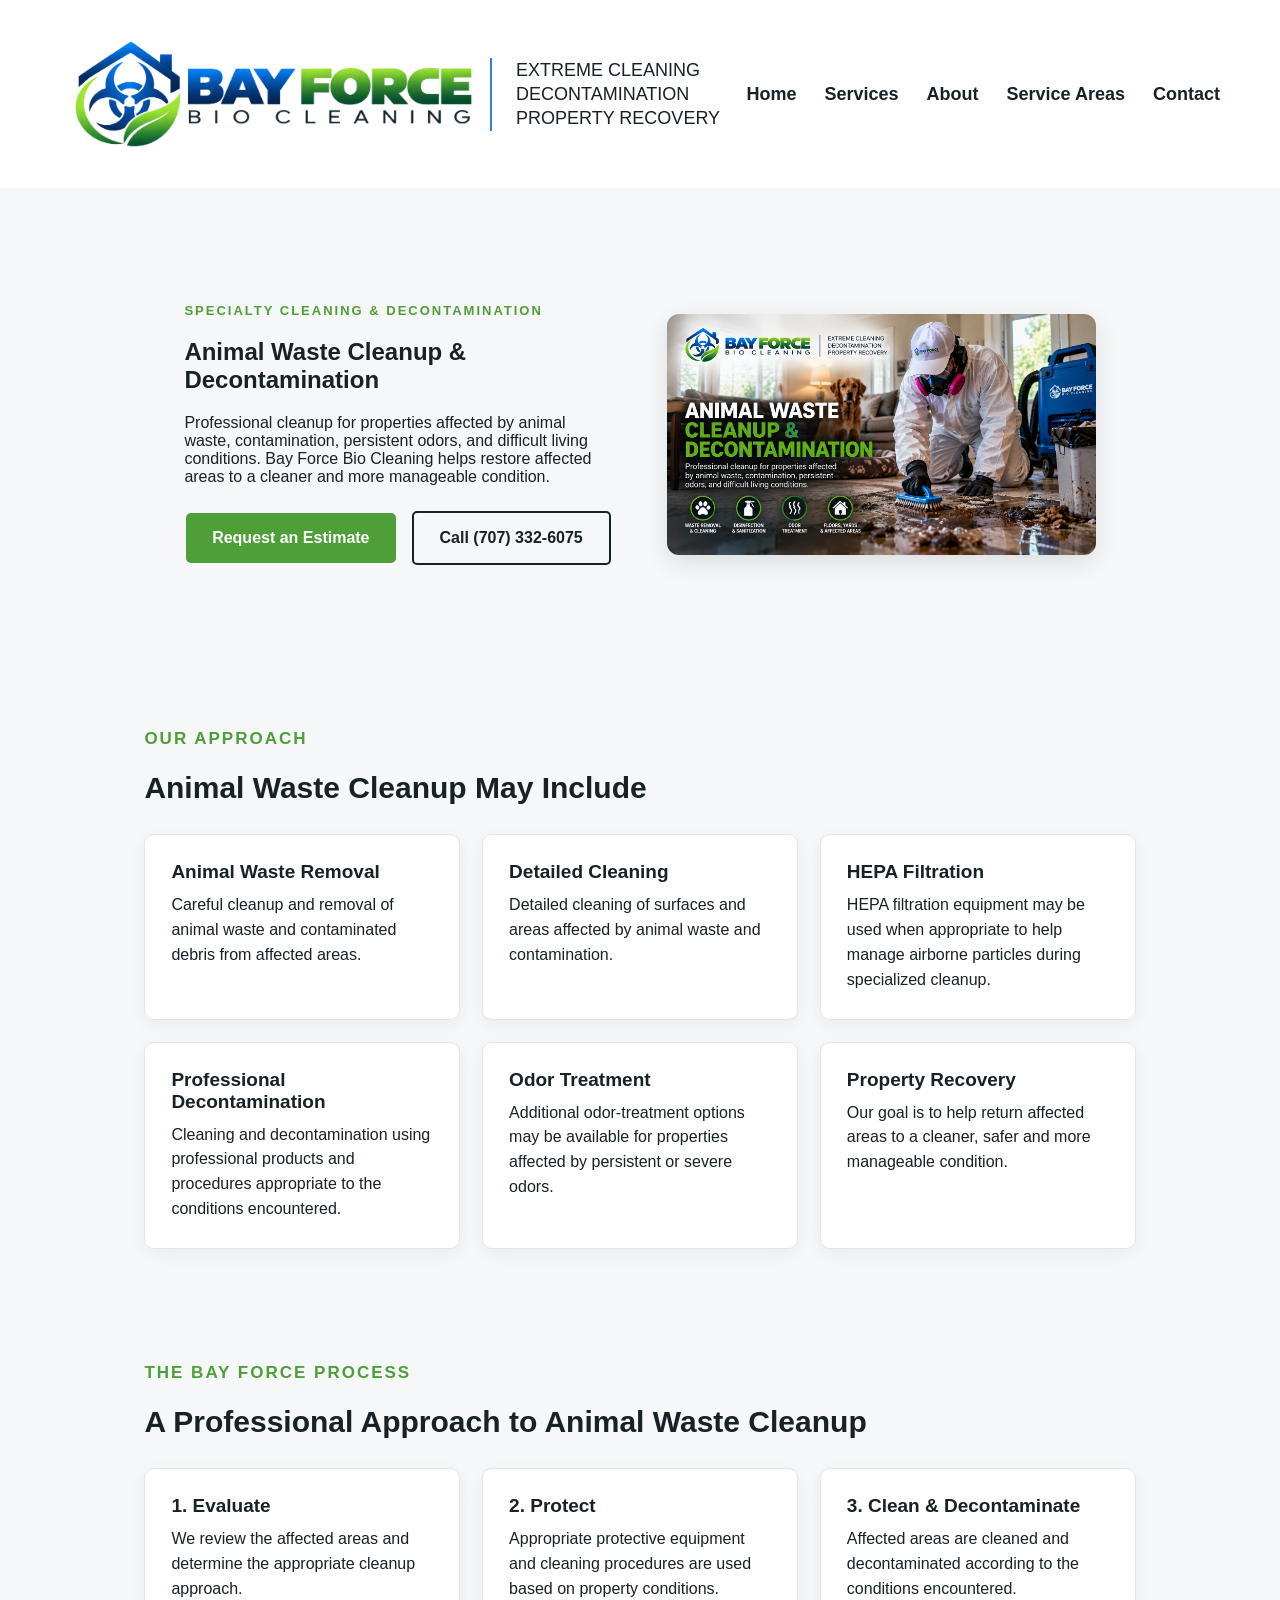
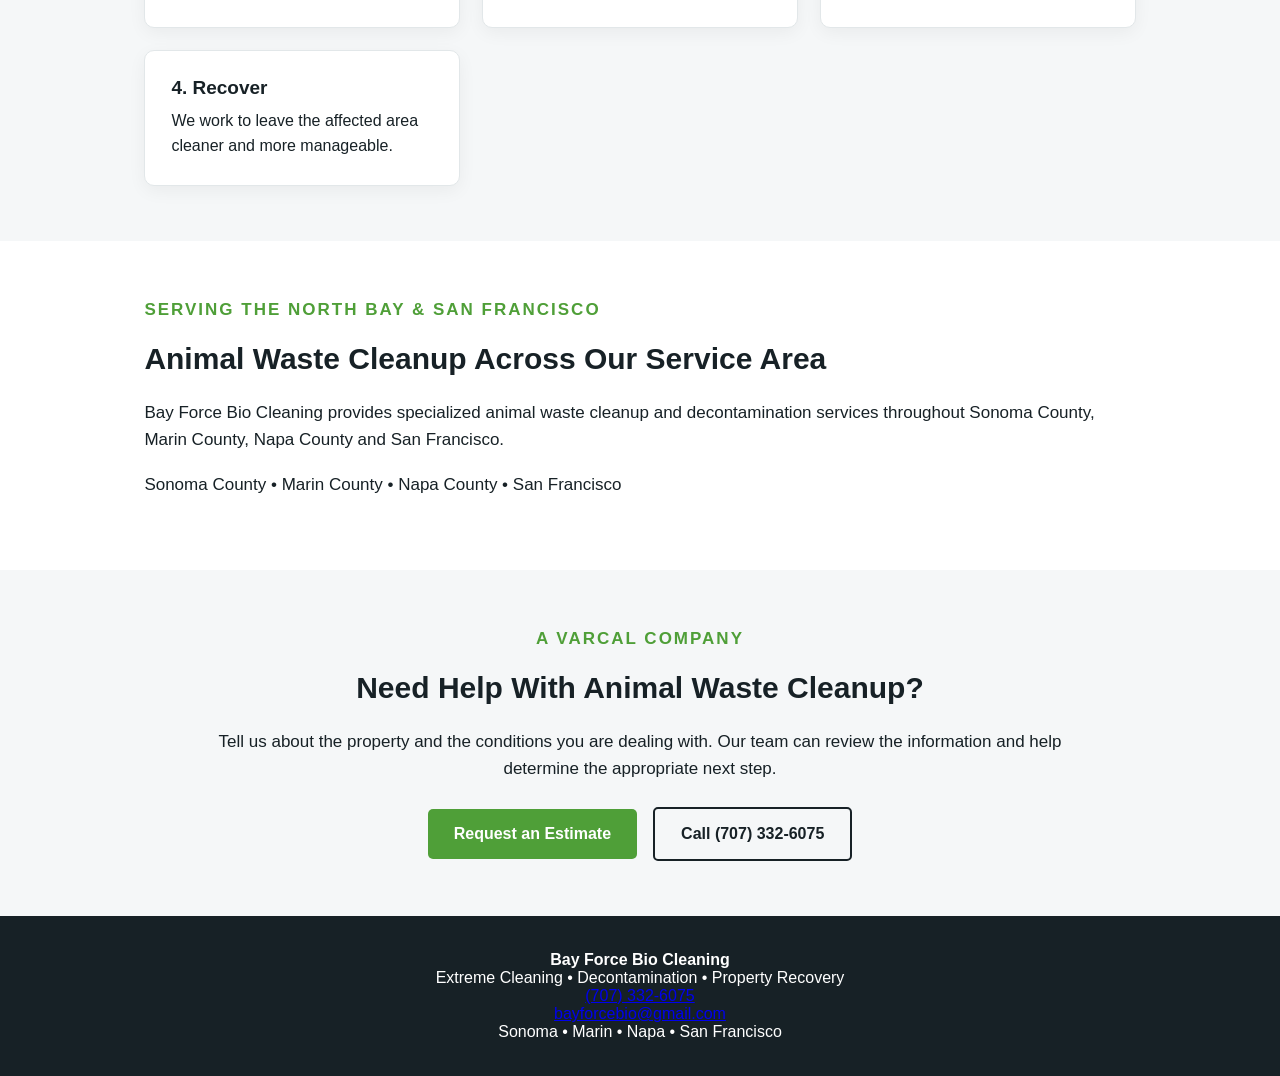
==== animal-waste-cleanup/index.html @ da8946cd "Update index.html" ====
<!DOCTYPE html>
<html lang="en">
<head>
    <meta charset="UTF-8">
    <meta name="viewport" content="width=device-width, initial-scale=1.0">

    <title>Animal Waste Cleanup | Bay Force Bio Cleaning | North Bay CA</title>

    <meta name="description" content="Professional animal waste cleanup and decontamination in Sonoma, Marin, Napa and San Francisco. Bay Force Bio Cleaning provides specialized cleanup for properties affected by animal waste, contamination and severe odors.">

    <meta name="robots" content="index, follow">
    <link rel="canonical" href="https://bayforcebio.com/animal-waste-cleanup/">
<meta property="og:title" content="Animal Waste Cleanup & Decontamination | Bay Force Bio Cleaning">
<meta property="og:description" content="Professional animal waste cleanup and decontamination in Sonoma, Marin, Napa and San Francisco.">
<meta property="og:url" content="https://bayforcebio.com/animal-waste-cleanup/">
<meta property="og:type" content="website">
<meta property="og:image" content="https://bayforcebio.com/images/animal-waste-cleanup.jpg.png">

<script type="application/ld+json">
{
  "@context": "https://schema.org",
  "@type": "Service",
  "name": "Animal Waste Cleanup & Decontamination",
  "description": "Professional animal waste cleanup and decontamination for properties affected by animal waste, contamination, persistent odors, and difficult living conditions.",
  "url": "https://bayforcebio.com/animal-waste-cleanup/",
  "provider": {
    "@type": "LocalBusiness",
    "name": "Bay Force Bio Cleaning",
    "url": "https://bayforcebio.com/",
    "telephone": "+1-707-332-6075",
    "email": "bayforcebio@gmail.com"
  },
  "areaServed": [
    {
      "@type": "AdministrativeArea",
      "name": "Sonoma County, California"
    },
    {
      "@type": "AdministrativeArea",
      "name": "Marin County, California"
    },
    {
      "@type": "AdministrativeArea",
      "name": "Napa County, California"
    },
    {
      "@type": "City",
      "name": "San Francisco, California"
    }
  ]
}
</script>
    <link rel="icon" type="image/png" href="../images/bayforce-favicon.png">
    <link rel="stylesheet" href="../style.css">
</head>

<body>

<header>
    <div class="header-container">

        <a href="/" class="brand">
            <img src="../images/Bay Force Bio Logo .png" alt="Bay Force Bio Cleaning">
        </a>

        <div class="brand-services">
            EXTREME CLEANING<br>
            DECONTAMINATION<br>
            PROPERTY RECOVERY
        </div>

        <nav>
            <a href="/">Home</a>
            <a href="/#services">Services</a>
            <a href="/#about">About</a>
            <a href="/#service-areas">Service Areas</a>
            <a href="/#contact">Contact</a>
        </nav>

    </div>
</header>

<main>

<section class="service-page-hero">

    <div class="service-detail-container">

        <div class="service-page-hero-content">

            <div class="service-page-hero-text">

                <p class="section-label">SPECIALTY CLEANING & DECONTAMINATION</p>

                <h1>Animal Waste Cleanup & Decontamination</h1>

                <p>
                    Professional cleanup for properties affected by animal waste,
                    contamination, persistent odors, and difficult living conditions.
                    Bay Force Bio Cleaning helps restore affected areas to a cleaner
                    and more manageable condition.
                </p>

                <div class="service-cta-buttons">
                    <a href="/#contact" class="cta-primary">Request an Estimate</a>
                    <a href="tel:+17073326075" class="cta-secondary">Call (707) 332-6075</a>
                </div>
</div>
          <div class="service-page-hero-image">
    <img src="../images/animal-waste-cleanup.jpg.png"
         alt="Professional animal waste cleanup and decontamination by Bay Force Bio Cleaning">
</div>

    </div>

</section>


<section class="service-includes">

    <div class="service-detail-container">

        <p class="section-label">OUR APPROACH</p>

        <h2>Animal Waste Cleanup May Include</h2>

        <div class="service-feature-grid">

            <div class="service-feature">
                <h3>Animal Waste Removal</h3>
                <p>
                    Careful cleanup and removal of animal waste and contaminated
                    debris from affected areas.
                </p>
            </div>

            <div class="service-feature">
                <h3>Detailed Cleaning</h3>
                <p>
                    Detailed cleaning of surfaces and areas affected by animal
                    waste and contamination.
                </p>
            </div>

            <div class="service-feature">
                <h3>HEPA Filtration</h3>
                <p>
                    HEPA filtration equipment may be used when appropriate to
                    help manage airborne particles during specialized cleanup.
                </p>
            </div>

            <div class="service-feature">
                <h3>Professional Decontamination</h3>
                <p>
                    Cleaning and decontamination using professional products
                    and procedures appropriate to the conditions encountered.
                </p>
            </div>

            <div class="service-feature">
                <h3>Odor Treatment</h3>
                <p>
                    Additional odor-treatment options may be available for
                    properties affected by persistent or severe odors.
                </p>
            </div>

            <div class="service-feature">
                <h3>Property Recovery</h3>
                <p>
                    Our goal is to help return affected areas to a cleaner,
                    safer and more manageable condition.
                </p>
            </div>

        </div>

    </div>

</section>


<section class="service-process">

    <div class="service-detail-container">

        <p class="section-label">THE BAY FORCE PROCESS</p>

        <h2>A Professional Approach to Animal Waste Cleanup</h2>

        <div class="service-feature-grid">

            <div class="service-feature">
                <h3>1. Evaluate</h3>
                <p>We review the affected areas and determine the appropriate cleanup approach.</p>
            </div>

            <div class="service-feature">
                <h3>2. Protect</h3>
                <p>Appropriate protective equipment and cleaning procedures are used based on property conditions.</p>
            </div>

            <div class="service-feature">
                <h3>3. Clean & Decontaminate</h3>
                <p>Affected areas are cleaned and decontaminated according to the conditions encountered.</p>
            </div>

            <div class="service-feature">
                <h3>4. Recover</h3>
                <p>We work to leave the affected area cleaner and more manageable.</p>
            </div>

        </div>

    </div>

</section>


<section class="service-area-page">

    <div class="service-detail-container">

        <p class="section-label">SERVING THE NORTH BAY & SAN FRANCISCO</p>

        <h2>Animal Waste Cleanup Across Our Service Area</h2>

        <p>
            Bay Force Bio Cleaning provides specialized animal waste cleanup
            and decontamination services throughout Sonoma County, Marin County,
            Napa County and San Francisco.
        </p>

        <p class="service-area-list">
            Sonoma County • Marin County • Napa County • San Francisco
        </p>

    </div>

</section>


<section class="service-page-cta">

    <div class="service-detail-container">

        <p class="section-label">A VARCAL COMPANY</p>

        <h2>Need Help With Animal Waste Cleanup?</h2>

        <p>
            Tell us about the property and the conditions you are dealing with.
            Our team can review the information and help determine the
            appropriate next step.
        </p>

        <div class="service-cta-buttons">
            <a href="/#contact" class="cta-primary">Request an Estimate</a>
            <a href="tel:+17073326075" class="cta-secondary">Call (707) 332-6075</a>
        </div>

    </div>

</section>

</main>


<footer>

    <div class="footer-container">

        <div>
            <strong>Bay Force Bio Cleaning</strong><br>
            Extreme Cleaning • Decontamination • Property Recovery
        </div>

        <div>
            <a href="tel:+17073326075">(707) 332-6075</a><br>
            <a href="mailto:bayforcebio@gmail.com">bayforcebio@gmail.com</a>
        </div>

        <div>
            Sonoma • Marin • Napa • San Francisco
        </div>

    </div>

</footer>

</body>
</html>
---- style.css ----
/* =========================
   BAY FORCE BIO CLEANING
   MAIN STYLESHEET
   ========================= */

* {
    box-sizing: border-box;
}

body {
    margin: 0;
    font-family: Arial, sans-serif;
    background-color: #f5f7f8;
    color: #172126;
}

/* =========================
   HEADER
   ========================= */

header {
    width: 100%;
    min-height: 150px;
    padding: 22px 30px;
    background-color: #ffffff;

    display: flex;
    justify-content: space-between;
    align-items: center;
    gap: 30px;
}

.header-brand {
    display: flex;
    align-items: center;
    gap: 26px;
}

.brand {
    display: flex;
    align-items: center;
}

.brand img {
    width: 400px;
    max-width: 100%;
    height: auto;
    display: block;
}

.brand-services {
    display: flex;
    flex-direction: column;

    padding-left: 24px;
    border-left: 2px solid #2f80ed;

    font-size: 17px;
    line-height: 1.3;
    color: #172126;
}

.brand-services strong {
    display: block;
}

header nav {
    font-size: 17px;
    white-space: nowrap;
    color: #172126;
}

/* =========================
   HERO
   ========================= */

.hero {
    width: 100%;
    min-height: 520px;
    padding: 55px 40px 70px;

    display: flex;
    align-items: center;
    justify-content: center;
    gap: 60px;
}

.hero-content {
    flex: 1;
    max-width: 720px;
    min-width: 0;
}

.hero-image {
    flex: 1;
    max-width: 720px;
    min-width: 0;
}

.hero-label {
    margin: 0 0 15px;
    font-size: 13px;
    font-weight: bold;
    letter-spacing: 2px;
    color: #4f9f38;
}

.hero h1 {
    max-width: 650px;
    margin: 0 0 25px;
    font-size: 52px;
    line-height: 1.05;
}

.hero-description {
    max-width: 700px;
    margin: 0 0 28px;
    font-size: 18px;
    line-height: 1.6;
}

.hero-button {
    display: inline-block;
    padding: 15px 26px;

    background-color: #4f9f38;
    color: #ffffff;

    text-decoration: none;
    font-weight: bold;
    border-radius: 5px;

    transition: 0.2s ease;
}

.hero-button:hover {
    background-color: #3f842d;
    transform: translateY(-2px);
}

.hero-trust {
    margin: 22px 0 0;
    font-size: 14px;
    font-weight: bold;
    line-height: 1.5;
}

.hero-image img {
    width: 100%;
    height: 420px;

    display: block;
    object-fit: cover;

    border-radius: 8px;
}

/* =========================
   SPECIALIZED SERVICES
   ========================= */

.services {
    width: 100%;
    padding: 80px 40px;
    background-color: #ffffff;
}

.section-label {
    margin: 0 0 12px;

    text-align: center;
    font-size: 13px;
    font-weight: bold;
    letter-spacing: 2px;

    color: #4f9f38;
}

.services h2 {
    margin: 0 0 15px;

    text-align: center;
    font-size: 38px;

    color: #172126;
}

.section-intro {
    max-width: 700px;
    margin: 0 auto 45px;

    text-align: center;
    font-size: 17px;
    line-height: 1.6;
}

.services-grid {
    max-width: 1400px;
    margin: 0 auto;

    display: grid;
    grid-template-columns: repeat(3, 1fr);
    gap: 24px;
}

.service-card {
    padding: 30px;

    background-color: #f5f7f8;
    border-top: 4px solid #4f9f38;
    border-radius: 6px;
}

.service-card h3 {
    margin: 0 0 12px;

    font-size: 21px;
    color: #172126;
}

.service-card p {
    margin: 0;

    line-height: 1.6;
    color: #455057;
}


/* =========================
   TABLETS
   ========================= */

@media (max-width: 1100px) {

    header {
        padding: 20px;
    }

    .brand img {
        width: 300px;
    }

    .brand-services {
        font-size: 14px;
        padding-left: 18px;
    }

    header nav {
        font-size: 14px;
    }

    .hero {
        gap: 35px;
        padding-left: 30px;
        padding-right: 30px;
    }

    .hero h1 {
        font-size: 44px;
    }
}


/* =========================
   MOBILE
   ========================= */

@media (max-width: 800px) {

    header {
        min-height: auto;
        padding: 20px;

        flex-direction: column;
        align-items: center;
    }

    .header-brand {
        width: 100%;
        justify-content: center;
    }

    .brand img {
        width: 260px;
    }

    .brand-services {
        font-size: 13px;
    }

    header nav {
        width: 100%;

        text-align: center;
        white-space: normal;

        font-size: 15px;
        line-height: 1.8;
    }

    .hero {
        min-height: auto;
        padding: 50px 22px;

        flex-direction: column;
        gap: 35px;
    }

    .hero-content,
    .hero-image {
        width: 100%;
        max-width: 650px;
    }

    .hero h1 {
        font-size: 40px;
    }

    .hero-description {
        font-size: 17px;
    }

    .hero-image img {
        height: auto;
        max-height: 430px;
    }

    .services {
        padding: 60px 22px;
    }

    .services h2 {
        font-size: 32px;
    }

    .services-grid {
        grid-template-columns: 1fr;
    }
}


/* =========================
   SMALL PHONES
   ========================= */

@media (max-width: 520px) {

    .header-brand {
        flex-direction: column;
        gap: 14px;
    }

    .brand img {
        width: 280px;
        max-width: 90vw;
    }

    .brand-services {
        width: auto;

        padding-left: 0;
        padding-top: 12px;

        border-left: none;
        border-top: 2px solid #2f80ed;

        text-align: center;
    }

    .hero h1 {
        font-size: 35px;
    }

    .hero-label {
        font-size: 11px;
    }

    .hero-button {
        width: 100%;
        text-align: center;
    }

    .services h2 {
        font-size: 28px;
    }

    .service-card {
        padding: 24px;
    }
}
/* =========================
   WHY BAY FORCE
   ========================= */

.why-bayforce {
    width: 100%;
    padding: 85px 40px;
    background-color: #172126;
    color: #ffffff;
}

.why-content {
    max-width: 1400px;
    margin: 0 auto;
}

.why-bayforce .section-label {
    text-align: left;
    color: #65b847;
}

.why-bayforce h2 {
    max-width: 750px;
    margin: 0 0 20px;
    font-size: 38px;
    line-height: 1.15;
}

.why-intro {
    max-width: 850px;
    margin: 0 0 45px;
    font-size: 17px;
    line-height: 1.7;
    color: #d9e0e2;
}

.why-grid {
    display: grid;
    grid-template-columns: repeat(4, 1fr);
    gap: 24px;
}

.why-item {
    padding: 28px;
    border: 1px solid #405057;
    border-radius: 6px;
}

.why-item h3 {
    margin: 0 0 12px;
    font-size: 20px;
    color: #ffffff;
}

.why-item p {
    margin: 0;
    line-height: 1.6;
    color: #d9e0e2;
}

/* Why Bay Force - mobile */

@media (max-width: 800px) {

    .why-bayforce {
        padding: 60px 22px;
    }

    .why-bayforce h2 {
        font-size: 32px;
    }

    .why-grid {
        grid-template-columns: 1fr;
    }
}
/* =========================
   SERVICE AREA
   ========================= */

.service-area {
    padding: 85px 40px;
    background-color: #f5f7f8;
}

.service-area-content {
    max-width: 1400px;
    margin: 0 auto;
    display: grid;
    grid-template-columns: 1.5fr 1fr;
    gap: 70px;
    align-items: center;
}

.area-text .section-label {
    text-align: left;
}

.area-text h2 {
    max-width: 800px;
    margin: 0 0 25px;
    font-size: 38px;
    line-height: 1.15;
}

.area-text p {
    max-width: 850px;
    font-size: 17px;
    line-height: 1.7;
}

.area-box {
    padding: 35px;
    background: #ffffff;
    border-left: 5px solid #4f9f38;
    border-radius: 6px;
}

.area-box h3 {
    margin-top: 0;
    font-size: 23px;
}

.area-box p {
    margin: 10px 0;
    font-weight: bold;
}

.area-box span {
    display: block;
    margin-top: 20px;
    font-size: 14px;
    color: #59656a;
}


/* =========================
   CONTACT CTA
   ========================= */

.contact-cta {
    padding: 90px 30px;
    background-color: #ffffff;
    text-align: center;
}

.contact-content {
    max-width: 850px;
    margin: 0 auto;
}

.cta-label {
    color: #4f9f38;
    font-size: 13px;
    font-weight: bold;
    letter-spacing: 2px;
}

.contact-cta h2 {
    margin: 15px 0 20px;
    font-size: 40px;
}

.contact-cta p {
    font-size: 17px;
    line-height: 1.7;
}

.contact-buttons {
    margin-top: 30px;
    display: flex;
    justify-content: center;
    gap: 15px;
}

.cta-primary,
.cta-secondary {
    padding: 16px 26px;
    border-radius: 5px;
    text-decoration: none;
    font-weight: bold;
}

.cta-primary {
    background-color: #4f9f38;
    color: #ffffff;
}

.cta-secondary {
    border: 2px solid #172126;
    color: #172126;
}

.contact-trust {
    margin-top: 30px;
    font-size: 14px !important;
    font-weight: bold;
}


/* =========================
   FOOTER
   ========================= */

footer {
    padding: 35px 40px;
    background-color: #172126;
    color: #ffffff;

    display: flex;
    justify-content: space-between;
    align-items: center;
    gap: 30px;
}

.footer-brand {
    display: flex;
    flex-direction: column;
    gap: 6px;
}

.footer-brand strong {
    font-size: 18px;
}

.footer-brand span,
.footer-info {
    font-size: 13px;
    color: #cbd3d6;
}


/* MOBILE */

@media (max-width: 800px) {

    .service-area {
        padding: 60px 22px;
    }

    .service-area-content {
        grid-template-columns: 1fr;
        gap: 35px;
    }

    .area-text h2 {
        font-size: 32px;
    }

    .contact-cta {
        padding: 65px 22px;
    }

    .contact-cta h2 {
        font-size: 32px;
    }

    .contact-buttons {
        flex-direction: column;
    }

    footer {
        flex-direction: column;
        text-align: center;
    }
}
/* HEADER NAVIGATION */

header nav {
    display: flex;
    gap: 20px;
    align-items: center;
}

header nav a {
    color: #172126;
    text-decoration: none;
    font-weight: 500;
}

header nav a:hover {
    color: #4f9f38;
}

html {
    scroll-behavior: smooth;
}

@media (max-width: 800px) {
    header nav {
        justify-content: center;
        flex-wrap: wrap;
        gap: 10px 18px;
    }
}

/* =========================
   FOOTER
   ========================= */

footer {
    background-color: #172126;
    color: white;
    padding: 35px 40px;
    text-align: center;
}

.footer-brand {
    display: flex;
    flex-direction: column;
    gap: 7px;
    margin-bottom: 15px;
}

.footer-brand strong {
    font-size: 18px;
}

.footer-brand span {
    font-size: 14px;
    color: #d7dddf;
}

.footer-contact {
    margin-bottom: 15px;
    font-size: 14px;
}

.footer-contact a {
    color: white;
    text-decoration: none;
}

.footer-contact a:hover {
    color: #69b64c;
}

.footer-info {
    font-size: 13px;
    color: #b9c2c5;
}

@media (max-width: 800px) {
    footer {
        padding: 30px 20px;
    }

    .footer-contact {
        line-height: 2;
    }
}
/* =========================
   ESTIMATE FORM
   ========================= */

.estimate-form {
    max-width: 850px;
    margin: 35px auto;
    padding: 35px;
    background-color: #f5f7f8;
    border-radius: 8px;
    text-align: left;
}

.form-row {
    display: flex;
    gap: 20px;
}

.form-field {
    flex: 1;
    margin-bottom: 20px;
}

.form-field label {
    display: block;
    margin-bottom: 8px;
    font-size: 14px;
    font-weight: bold;
    color: #172126;
}

.form-field input,
.form-field select,
.form-field textarea {
    width: 100%;
    box-sizing: border-box;
    padding: 13px 14px;
    border: 1px solid #cbd3d7;
    border-radius: 5px;
    background-color: white;
    font-family: Arial, sans-serif;
    font-size: 16px;
    color: #172126;
}

.form-field textarea {
    resize: vertical;
    min-height: 120px;
}

.form-field input:focus,
.form-field select:focus,
.form-field textarea:focus {
    outline: none;
    border-color: #4f9f38;
}

.form-submit {
    width: 100%;
    padding: 15px 24px;
    border: none;
    border-radius: 5px;
    background-color: #4f9f38;
    color: white;
    font-size: 16px;
    font-weight: bold;
    cursor: pointer;
}

.form-submit:hover {
    background-color: #3f842d;
}

@media (max-width: 800px) {

    .estimate-form {
        padding: 25px 20px;
    }

    .form-row {
        flex-direction: column;
        gap: 0;
    }
}
/* =========================
   DESKTOP HEADER SIZE
   ========================= */

@media (min-width: 1000px) {

    .brand img {
        width: 430px;
        max-width: none;
    }

    .brand-services {
    font-size: 18px;
        line-height: 1.35;
    }

  

    header nav a {
        font-size: 18px;
        font-weight: 600;
    }

    header {
        padding-top: 22px;
        padding-bottom: 22px;
    }
}
/* =========================
   SERVICE PAGE DESIGN
   ========================= */

.service-page {
    background: #f5f7f8;
}

.service-hero,
.service-content,
.service-approach,
.service-areas,
.service-cta {
    padding: 70px 24px;
}

.service-hero-inner,
.service-content-inner,
.service-approach-inner,
.service-areas-inner,
.service-cta-inner {
    max-width: 1180px;
    margin: 0 auto;
}

.service-hero {
    background: #f4f7f8;
    text-align: center;
    padding-top: 80px;
    padding-bottom: 80px;
}

.service-hero .section-label,
.service-content .section-label,
.service-approach .section-label,
.service-areas .section-label,
.service-cta .section-label {
    color: #4da83d;
    font-size: 14px;
    font-weight: 700;
    letter-spacing: 2px;
    text-transform: uppercase;
    margin-bottom: 18px;
}

.service-hero h1 {
    max-width: 900px;
    margin: 0 auto 22px;
    font-size: 48px;
    line-height: 1.1;
    color: #172126;
}

.service-hero p {
    max-width: 850px;
    margin: 0 auto 28px;
    font-size: 18px;
    line-height: 1.7;
    color: #4d5a60;
}

.service-hero .trust-line {
    margin-top: 20px;
    font-size: 14px;
    font-weight: 600;
    color: #172126;
}

.service-content {
    background: #ffffff;
}

.service-content h2,
.service-approach h2,
.service-areas h2,
.service-cta h2 {
    font-size: 34px;
    line-height: 1.2;
    color: #172126;
    margin-bottom: 20px;
}

.service-content p,
.service-approach p,
.service-areas p,
.service-cta p {
    font-size: 17px;
    line-height: 1.75;
    color: #4d5a60;
}

.service-cards {
    display: grid;
    grid-template-columns: repeat(2, 1fr);
    gap: 22px;
    margin-top: 35px;
}

.service-card {
    background: #ffffff;
    border: 1px solid #e2e7e9;
    border-radius: 10px;
    padding: 28px;
    box-shadow: 0 5px 18px rgba(0, 0, 0, 0.05);
}

.service-card h3 {
    color: #172126;
    font-size: 20px;
    margin-bottom: 10px;
}

.service-card p {
    margin: 0;
    font-size: 16px;
}

.service-approach {
    background: #f5f7f8;
}

.service-areas {
    background: #ffffff;
}

.service-cta {
    background: #172126;
    text-align: center;
}

.service-cta h2 {
    color: #ffffff;
}

.service-cta p {
    color: #d8e0e3;
    max-width: 720px;
    margin: 0 auto 28px;
}

.service-cta-buttons {
    display: flex;
    justify-content: center;
    align-items: center;
    gap: 16px;
    flex-wrap: wrap;
}

@media (max-width: 800px) {

    .service-hero,
    .service-content,
    .service-approach,
    .service-areas,
    .service-cta {
        padding: 50px 20px;
    }

    .service-hero h1 {
        font-size: 36px;
    }

    .service-content h2,
    .service-approach h2,
    .service-areas h2,
    .service-cta h2 {
        font-size: 28px;
    }

    .service-cards {
        grid-template-columns: 1fr;
    }
   }
}
/* =========================
   SERVICE PAGE LAYOUT FIX
   ========================= */

.service-hero,
.service-content,
.service-approach,
.service-areas,
.service-cta {
    padding-left: 6%;
    padding-right: 6%;
}

.service-hero > *,
.service-content > *,
.service-approach > *,
.service-areas > *,
.service-cta > * {
    max-width: 1200px;
    margin-left: auto;
    margin-right: auto;
}

.service-hero {
    padding-top: 70px;
    padding-bottom: 70px;
}

.service-content,
.service-approach,
.service-areas,
.service-cta {
    padding-top: 70px;
    padding-bottom: 70px;
}
/* =========================
   HOARDING SERVICE PAGE FIX
   ========================= */

.service-page-hero {
    padding: 70px 6%;
}

.service-page-content {
    width: 100%;
    max-width: 1200px;
    margin: 0 auto;
}

.service-detail-section {
    padding: 70px 6%;
}

.service-detail-section > * {
    width: 100%;
    max-width: 1200px;
    margin-left: auto;
    margin-right: auto;
}
/* =========================
   HOARDING PAGE FINAL LAYOUT
   ========================= */

.service-detail-container {
    width: 88%;
    max-width: 1200px;
    margin-left: auto;
    margin-right: auto;
}

.service-includes,
.service-process,
.service-area-page,
.service-page-cta {
    padding: 70px 6%;
}

.service-feature-grid,
.service-process-grid {
    width: 100%;
    max-width: 1200px;
    margin-left: auto;
    margin-right: auto;
}

/* Mobile */
@media (max-width: 800px) {

    .service-detail-container {
        width: 100%;
    }

    .service-includes,
    .service-process,
    .service-area-page,
    .service-page-cta {
        padding: 50px 20px;
    }
}
/* =====================================
   HOARDING PAGE PROFESSIONAL DESIGN
   ===================================== */

/* General section spacing */
.service-page-hero,
.service-detail-section,
.service-includes,
.service-process,
.service-area-page,
.service-page-cta {
    padding: 60px 6%;
}

/* Main content width */
.service-page-content,
.service-detail-container {
    width: 88%;
    max-width: 1200px;
    margin: 0 auto;
}

/* Remove excessive empty space */
.service-page-hero {
    padding-top: 65px;
    padding-bottom: 65px;
}

.service-detail-section,
.service-includes,
.service-process,
.service-area-page {
    padding-top: 55px;
    padding-bottom: 55px;
}

/* Section labels */
.service-page-hero .section-label,
.service-detail-container .section-label {
    text-align: left;
    margin-bottom: 18px;
}

/* Main hero */
.service-page-content h1 {
    font-size: 38px;
    line-height: 1.15;
    margin: 0 0 20px;
}

.service-page-intro {
    max-width: 950px;
    font-size: 17px;
    line-height: 1.6;
    margin-bottom: 22px;
}

/* Section headings */
.service-detail-container h2 {
    font-size: 30px;
    line-height: 1.2;
    margin: 0 0 22px;
}

.service-detail-container > p {
    font-size: 17px;
    line-height: 1.6;
    max-width: 1000px;
}

/* WHAT WE INCLUDE - cards */
.service-feature-grid {
    display: grid;
    grid-template-columns: repeat(3, 1fr);
    gap: 22px;
    margin-top: 30px;
}

.service-feature {
    background: #ffffff;
    border: 1px solid #e2e7e9;
    border-radius: 10px;
    padding: 26px;
    box-shadow: 0 5px 18px rgba(0, 0, 0, 0.05);
}

.service-feature h3 {
    margin: 0 0 10px;
    font-size: 19px;
    color: #172126;
}

.service-feature p {
    margin: 0;
    line-height: 1.55;
}

/* BAY FORCE PROCESS - four cards */
.service-process-grid {
    display: grid;
    grid-template-columns: repeat(4, 1fr);
    gap: 20px;
    margin-top: 30px;
}

.process-step {
    background: #ffffff;
    border: 1px solid #e2e7e9;
    border-radius: 10px;
    padding: 25px;
    box-shadow: 0 5px 18px rgba(0, 0, 0, 0.05);
}

.process-step span {
    display: block;
    color: #52a83f;
    font-size: 24px;
    font-weight: 700;
    margin-bottom: 12px;
}

.process-step h3 {
    margin: 0 0 10px;
    font-size: 19px;
}

.process-step p {
    margin: 0;
    line-height: 1.55;
}

/* Service area */
.service-area-page {
    background: #ffffff;
}

/* Bottom CTA */
.service-page-cta {
    background: #f5f7f8;
    text-align: center;
}

.service-page-cta .service-detail-container {
    max-width: 900px;
}

.service-page-cta .section-label {
    text-align: center;
}

.service-cta-buttons {
    margin-top: 25px;
}

/* MOBILE */
@media (max-width: 800px) {

    .service-page-hero,
    .service-detail-section,
    .service-includes,
    .service-process,
    .service-area-page,
    .service-page-cta {
        padding: 45px 20px;
    }

    .service-page-content,
    .service-detail-container {
        width: 100%;
    }

    .service-page-content h1 {
        font-size: 32px;
    }

    .service-detail-container h2 {
        font-size: 26px;
    }

    .service-feature-grid,
    .service-process-grid {
        grid-template-columns: 1fr;
    }
}
/* =====================================
   HOARDING PAGE SPACING REFINEMENT
   ===================================== */

.service-page-hero {
    padding-top: 55px;
    padding-bottom: 55px;
}

.service-detail-section {
    padding-top: 55px;
    padding-bottom: 45px;
}

.service-includes {
    padding-top: 45px;
    padding-bottom: 55px;
}

.service-process {
    padding-top: 55px;
    padding-bottom: 55px;
}

.service-area-page {
    padding-top: 55px;
    padding-bottom: 55px;
}

.service-page-cta {
    padding-top: 55px;
    padding-bottom: 55px;
}

/* Prevent old section rules from creating large empty areas */
.service-detail-section .service-detail-container,
.service-includes .service-detail-container,
.service-process .service-detail-container,
.service-area-page .service-detail-container {
    min-height: 0;
}

/* Consistent spacing around labels */
.service-detail-container .section-label {
    margin-top: 0;
    margin-bottom: 18px;
}

/* Feature cards */
.service-feature-grid {
    margin-top: 28px;
    margin-bottom: 0;
}

/* Process cards */
.service-process-grid {
    margin-top: 28px;
    margin-bottom: 0;
}
/* =====================================
   HOARDING HERO WITH IMAGE
   ===================================== */

.service-page-hero-inner {
    width: 88%;
    max-width: 1200px;
    margin: 0 auto;

    display: grid;
    grid-template-columns: 1fr 1fr;
    gap: 55px;
    align-items: center;
}

.service-page-hero-inner .service-page-content {
    width: 100%;
    max-width: none;
    margin: 0;
}

.service-page-hero-image {
    width: 100%;
}

.service-page-hero-image img {
    width: 100%;
    height: 360px;
    object-fit: cover;
    display: block;
    border-radius: 12px;
    box-shadow: 0 8px 24px rgba(0, 0, 0, 0.10);
}

/* Mobile */
@media (max-width: 800px) {

    .service-page-hero-inner {
        width: 100%;
        grid-template-columns: 1fr;
        gap: 35px;
    }

    .service-page-hero-image img {
        height: 280px;
    }
}
/* =========================
   FOOTER ALIGNMENT FIX
   ========================= */

footer {
    width: 100%;
}

footer .footer-container {
    width: 88%;
    max-width: 1200px;
    margin-left: auto;
    margin-right: auto;
}
/* Clickable service cards */

.service-card-link {
    text-decoration: none;
    color: inherit;
    display: block;
    cursor: pointer;
}

.service-card-link h3,
.service-card-link p {
    color: inherit;
}

.service-card-link:hover {
    transform: translateY(-4px);
    box-shadow: 0 8px 20px rgba(0, 0, 0, 0.10);
}


/* ========================================
   SERVICE PAGES HEADER FIX
   ======================================== */

.service-page-hero {
    background: #f5f7f8;
}

.service-page-hero .service-detail-container {
    max-width: 1440px;
    margin: 0 auto;
    padding: 60px 40px;
}

/* Keep full Bay Force header layout on service pages */
header .header-container {
    width: 100%;
    max-width: 1500px;
    margin: 0 auto;
    padding-left: 30px;
    padding-right: 30px;
    display: flex;
    align-items: center;
    justify-content: space-between;
}

header .brand {
    display: flex;
    align-items: center;
    flex-shrink: 0;
}

header .brand img {
    width: 430px;
    max-width: 100%;
    height: auto;
    display: block;
}

header nav {
    display: flex;
    align-items: center;
    gap: 28px;
    margin-left: auto;
}

header nav a {
    font-size: 18px;
    font-weight: 600;
    text-decoration: none;
    color: #172126;
    white-space: nowrap;
}

@media (max-width: 1000px) {
    header .header-container {
        flex-direction: column;
        align-items: flex-start;
        padding: 20px;
    }

    header .brand {
        flex-wrap: wrap;
    }

    header .brand img {
        width: 330px;
    }

    header nav {
        margin-left: 0;
        margin-top: 20px;
        gap: 18px;
        flex-wrap: wrap;
    }
}
/* SERVICE PAGE HERO - TEXT LEFT / IMAGE RIGHT */

.service-page-hero-content {
    display: grid;
    grid-template-columns: 1fr 1fr;
    gap: 55px;
    align-items: center;
}

.service-page-hero-text {
    min-width: 0;
}

.service-page-hero-image {
    width: 100%;
}

.service-page-hero-image img {
    display: block;
    width: 100%;
    height: auto;
    object-fit: contain;
    border-radius: 12px;
}

/* Mobile */
@media (max-width: 800px) {
    .service-page-hero-content {
        grid-template-columns: 1fr;
        gap: 30px;
    }

    .service-page-hero-image {
        width: 100%;
    }

    .service-page-hero-image img {
        width: 100%;
        height: auto;
    }
}
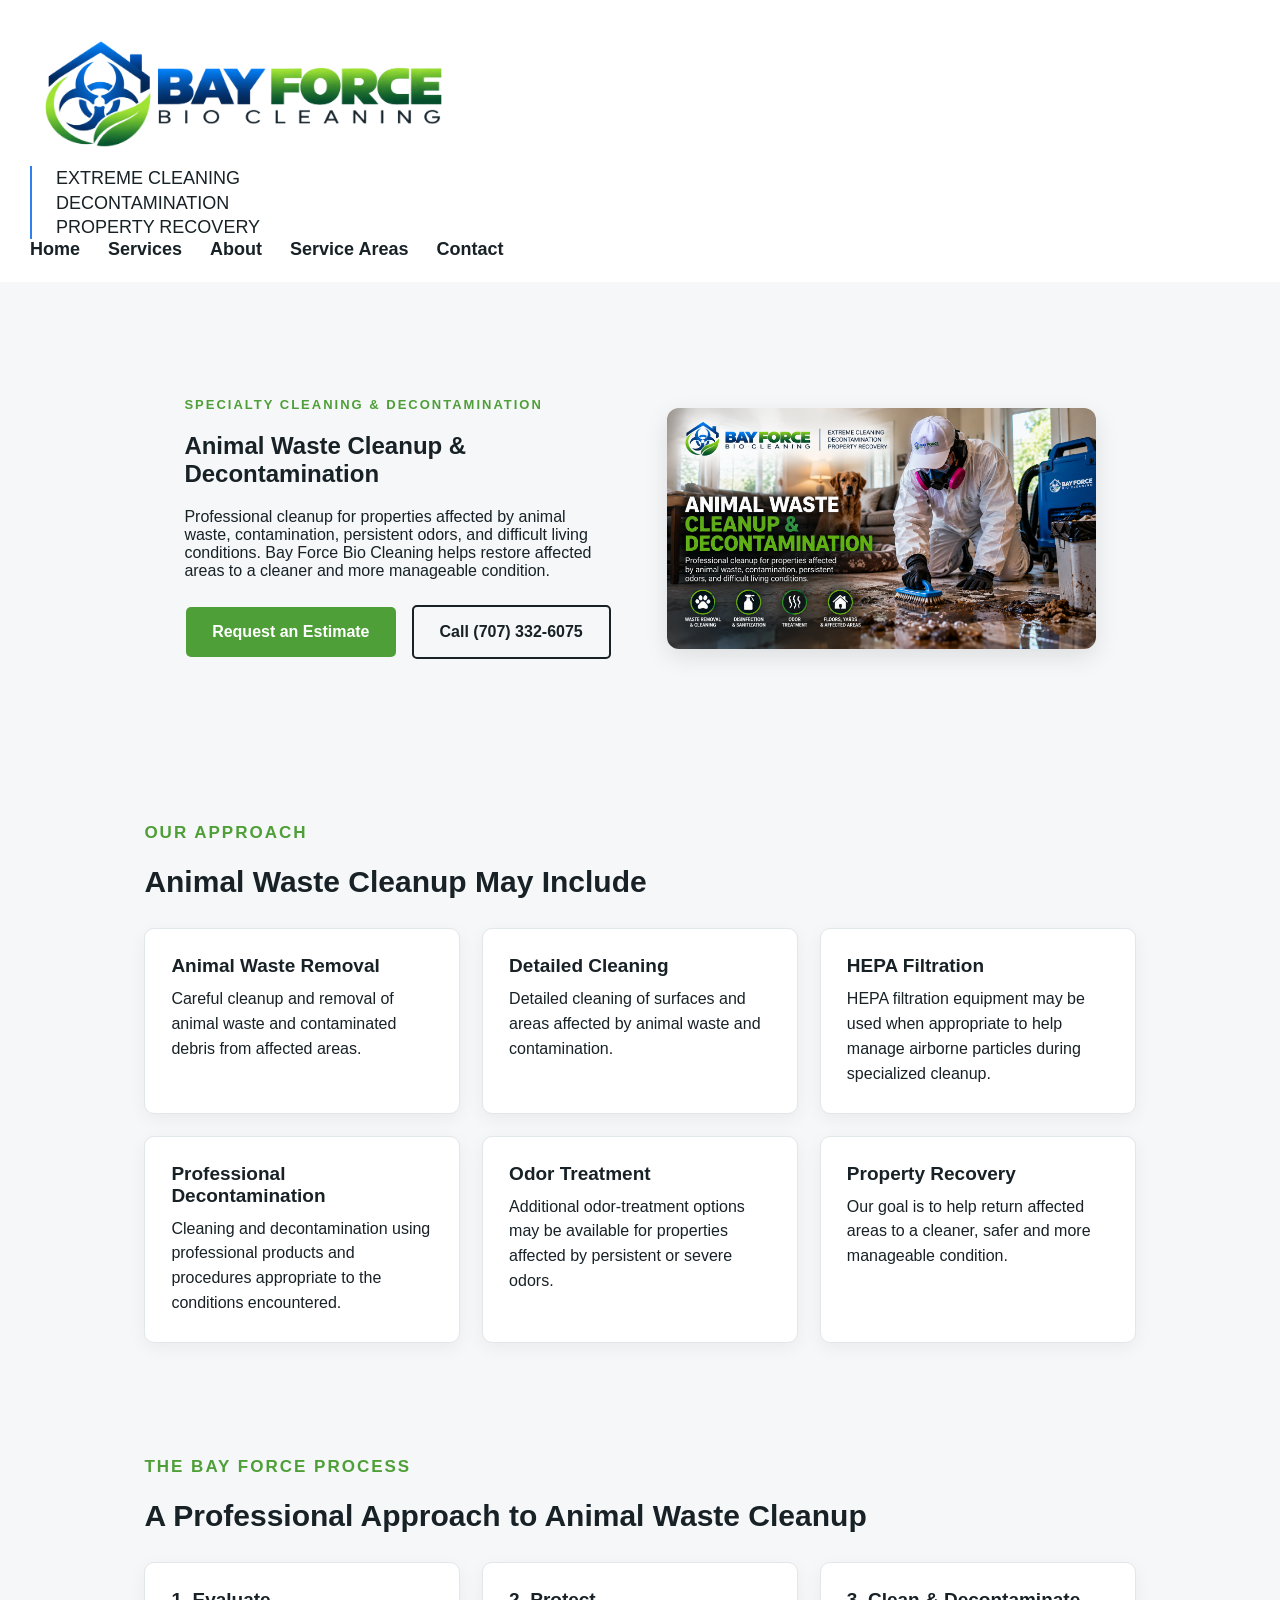
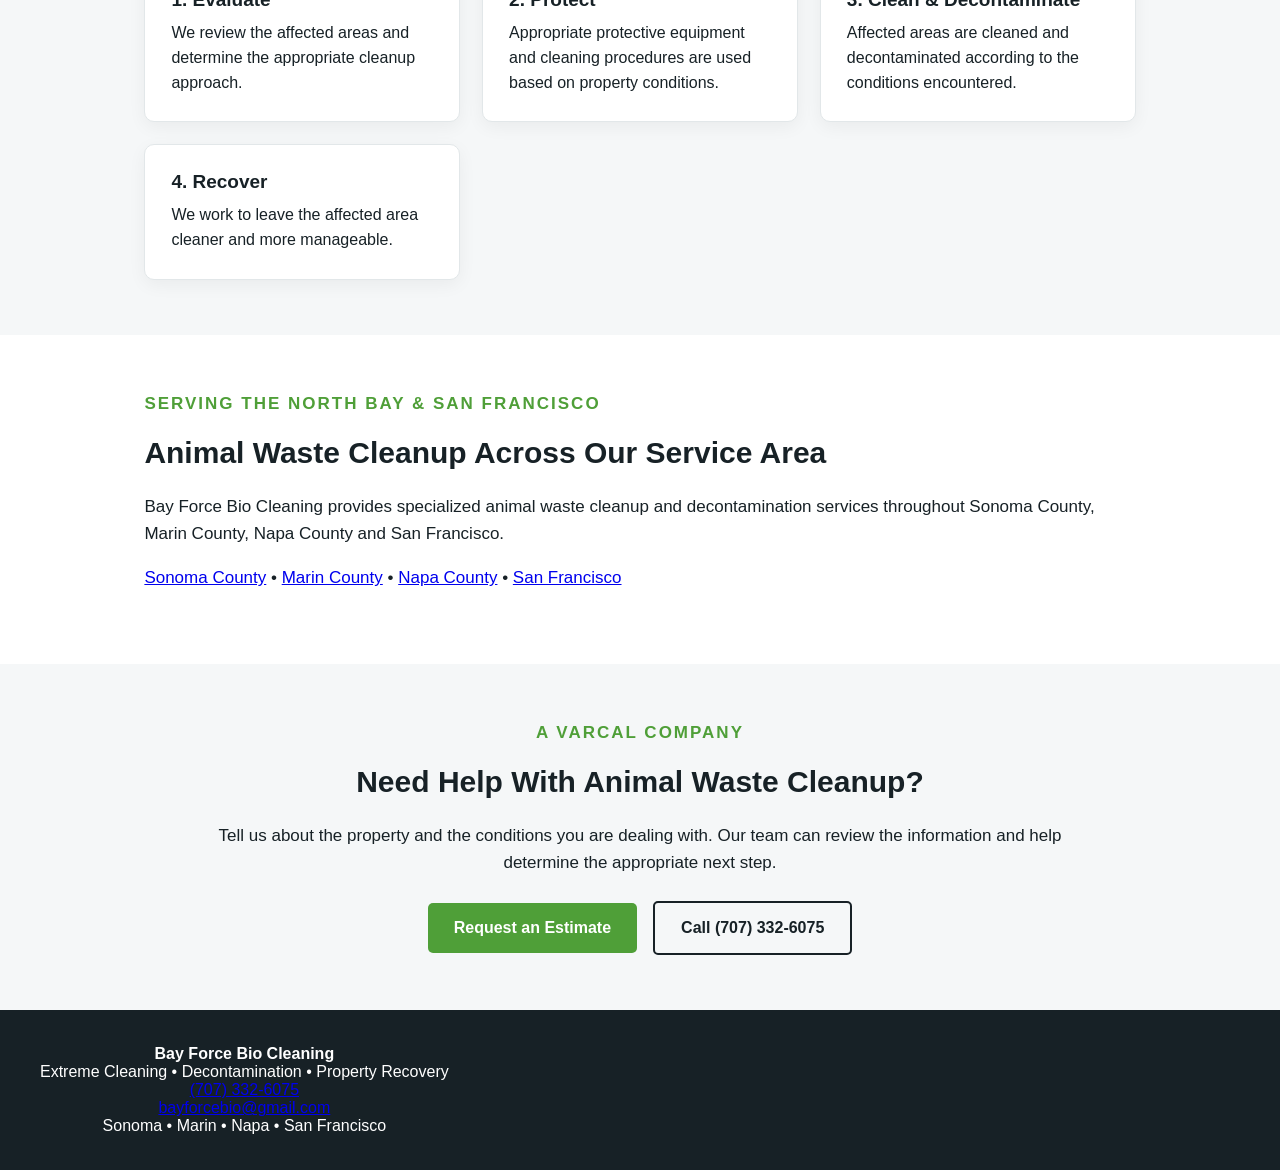
==== commit d6a9f94e: "Add service area links to Animal Waste Cleanup" ====
--- a/animal-waste-cleanup/index.html
+++ b/animal-waste-cleanup/index.html
@@ -27,7 +27,9 @@
     "@type": "LocalBusiness",
     "name": "Bay Force Bio Cleaning",
     "url": "https://bayforcebio.com/",
+    "image": "https://bayforcebio.com/images/Bay%20Force%20Bio%20Logo%20.png",
     "telephone": "+1-707-332-6075",
+    "priceRange": "$$",
     "email": "bayforcebio@gmail.com"
   },
   "areaServed": [
@@ -233,8 +235,11 @@
         </p>
 
         <p class="service-area-list">
-            Sonoma County • Marin County • Napa County • San Francisco
-        </p>
+    <a href="/service-areas/sonoma-county/">Sonoma County</a> •
+    <a href="/service-areas/marin-county/">Marin County</a> •
+    <a href="/service-areas/napa-county/">Napa County</a> •
+    <a href="/service-areas/san-francisco/">San Francisco</a>
+</p>
 
     </div>
 
--- a/style.css
+++ b/style.css
@@ -1422,7 +1422,12 @@
     width: 100%;
 }
 
-footer .footer-container {
+footer .footer-inner {
+    width: 88%;
+    max-width: 1200px;
+    margin-left: auto;
+    margin-right: auto;
+}
     width: 88%;
     max-width: 1200px;
     margin-left: auto;
@@ -1463,7 +1468,7 @@
 }
 
 /* Keep full Bay Force header layout on service pages */
-header .header-container {
+header .header-inner {
     width: 100%;
     max-width: 1500px;
     margin: 0 auto;
@@ -1503,11 +1508,12 @@
 }
 
 @media (max-width: 1000px) {
-    header .header-container {
-        flex-direction: column;
-        align-items: flex-start;
-        padding: 20px;
-    }
+.header-inner {
+    display: flex;
+    align-items: center;
+    justify-content: space-between;
+    width: 100%;
+}
 
     header .brand {
         flex-wrap: wrap;
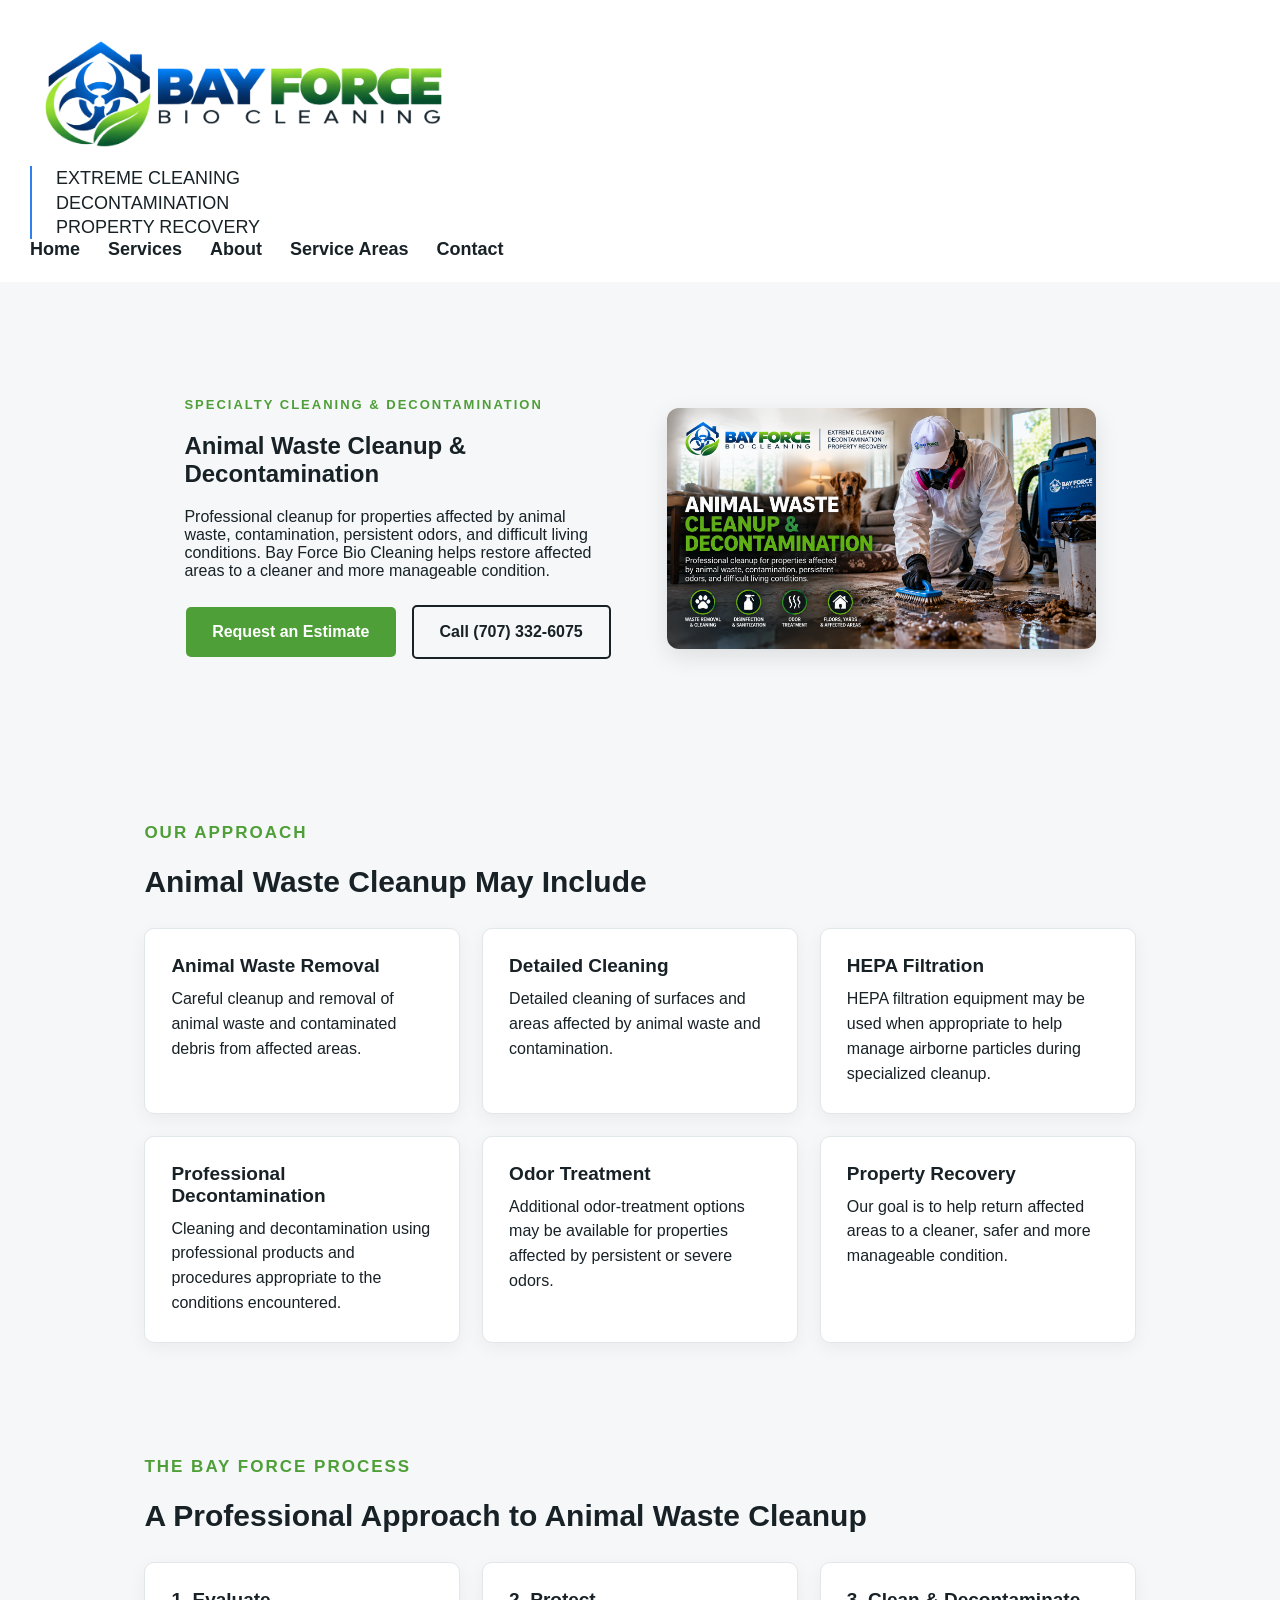
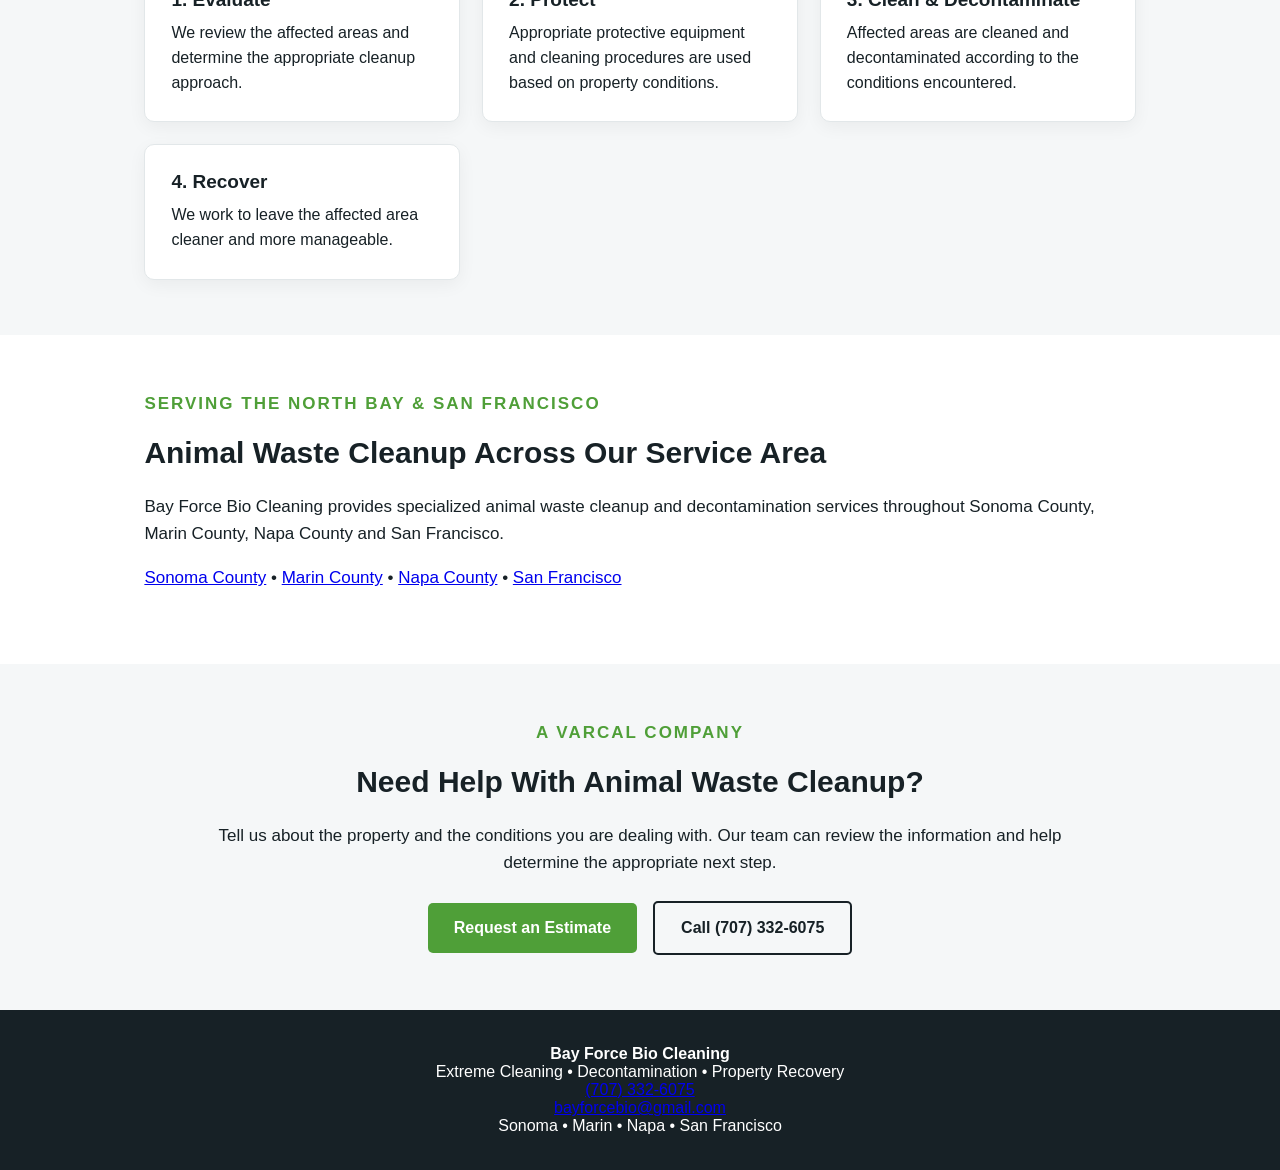
==== commit 4dd9ac86: "Update index.html" ====
--- a/animal-waste-cleanup/index.html
+++ b/animal-waste-cleanup/index.html
@@ -273,8 +273,7 @@
 
 
 <footer>
-
-    <div class="footer-container">
+    <div class="footer-inner">
 
         <div>
             <strong>Bay Force Bio Cleaning</strong><br>
@@ -291,7 +290,6 @@
         </div>
 
     </div>
-
 </footer>
 
 </body>
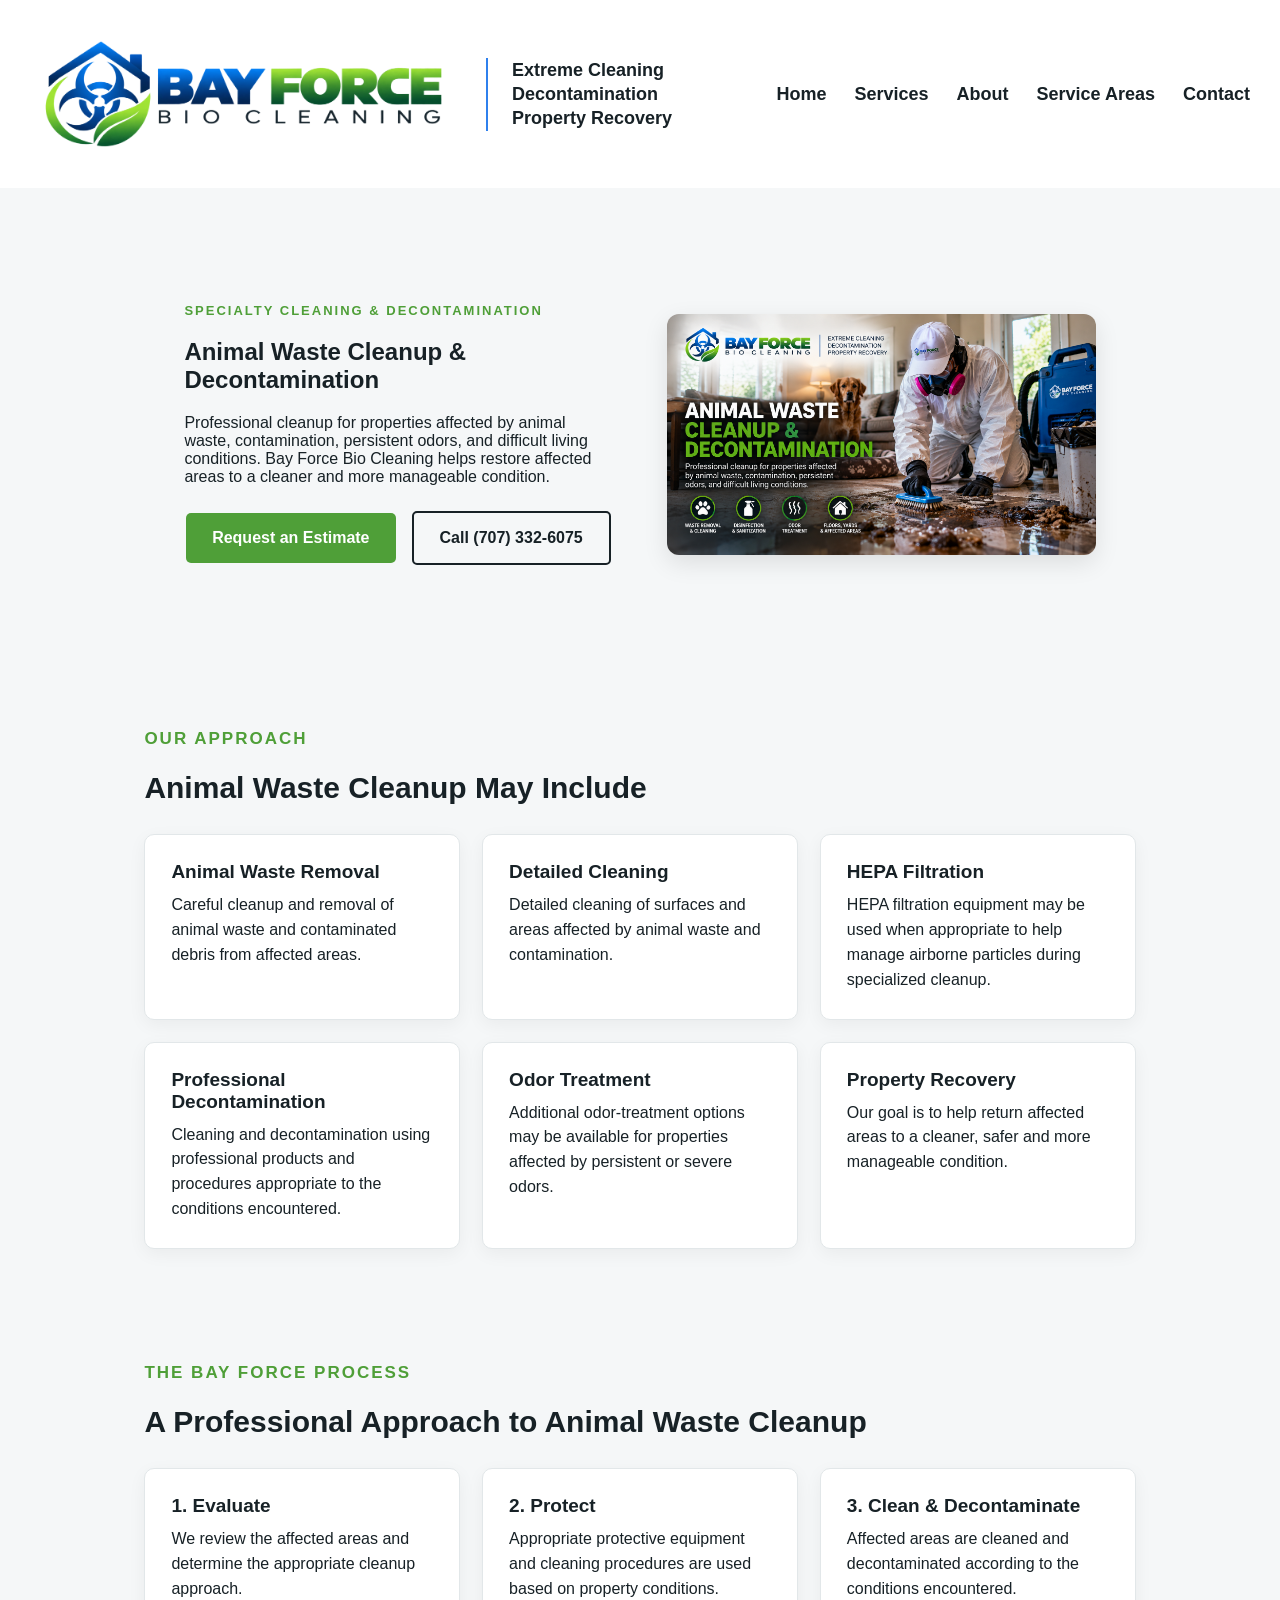
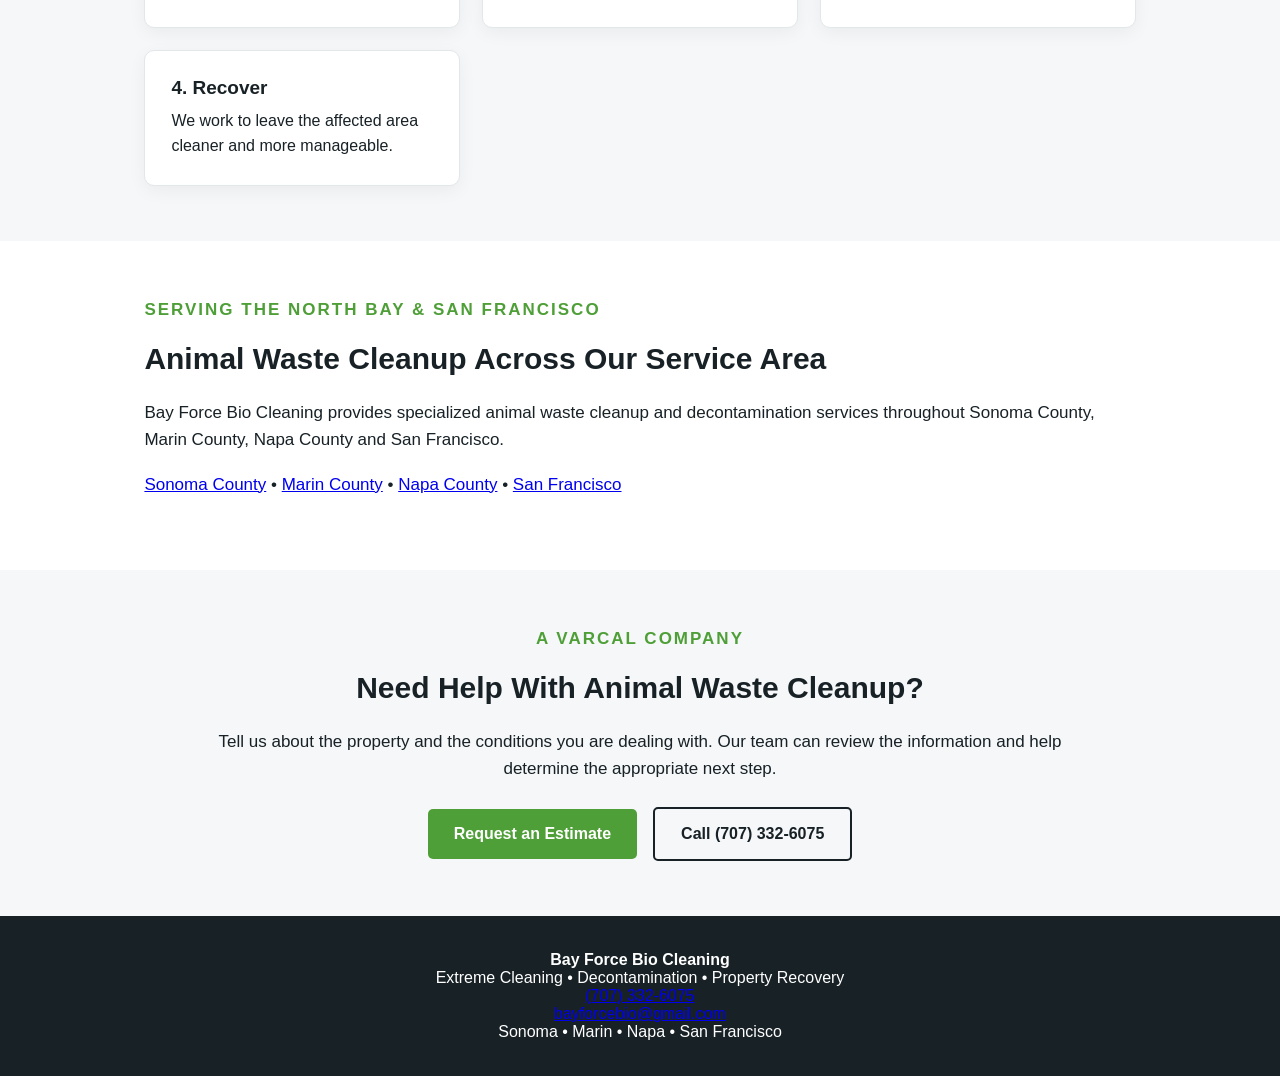
==== commit 6c3e3fc2: "Update index.html" ====
--- a/animal-waste-cleanup/index.html
+++ b/animal-waste-cleanup/index.html
@@ -59,27 +59,30 @@
 <body>
 
 <header>
-    <div class="header-container">
-
-        <a href="/" class="brand">
-            <img src="../images/Bay Force Bio Logo .png" alt="Bay Force Bio Cleaning">
-        </a>
+    <div class="header-brand">
+
+        <div class="brand">
+            <a href="/">
+                <img src="/images/Bay%20Force%20Bio%20Logo%20.png"
+                     alt="Bay Force Bio Cleaning">
+            </a>
+        </div>
 
         <div class="brand-services">
-            EXTREME CLEANING<br>
-            DECONTAMINATION<br>
-            PROPERTY RECOVERY
-        </div>
-
-        <nav>
-            <a href="/">Home</a>
-            <a href="/#services">Services</a>
-            <a href="/#about">About</a>
-            <a href="/#service-areas">Service Areas</a>
-            <a href="/#contact">Contact</a>
-        </nav>
-
-    </div>
+            <strong>Extreme Cleaning</strong>
+            <strong>Decontamination</strong>
+            <strong>Property Recovery</strong>
+        </div>
+
+    </div>
+
+    <nav>
+        <a href="/">Home</a>
+        <a href="/#services">Services</a>
+        <a href="/#about">About</a>
+        <a href="/#service-areas">Service Areas</a>
+        <a href="/#contact">Contact</a>
+    </nav>
 </header>
 
 <main>
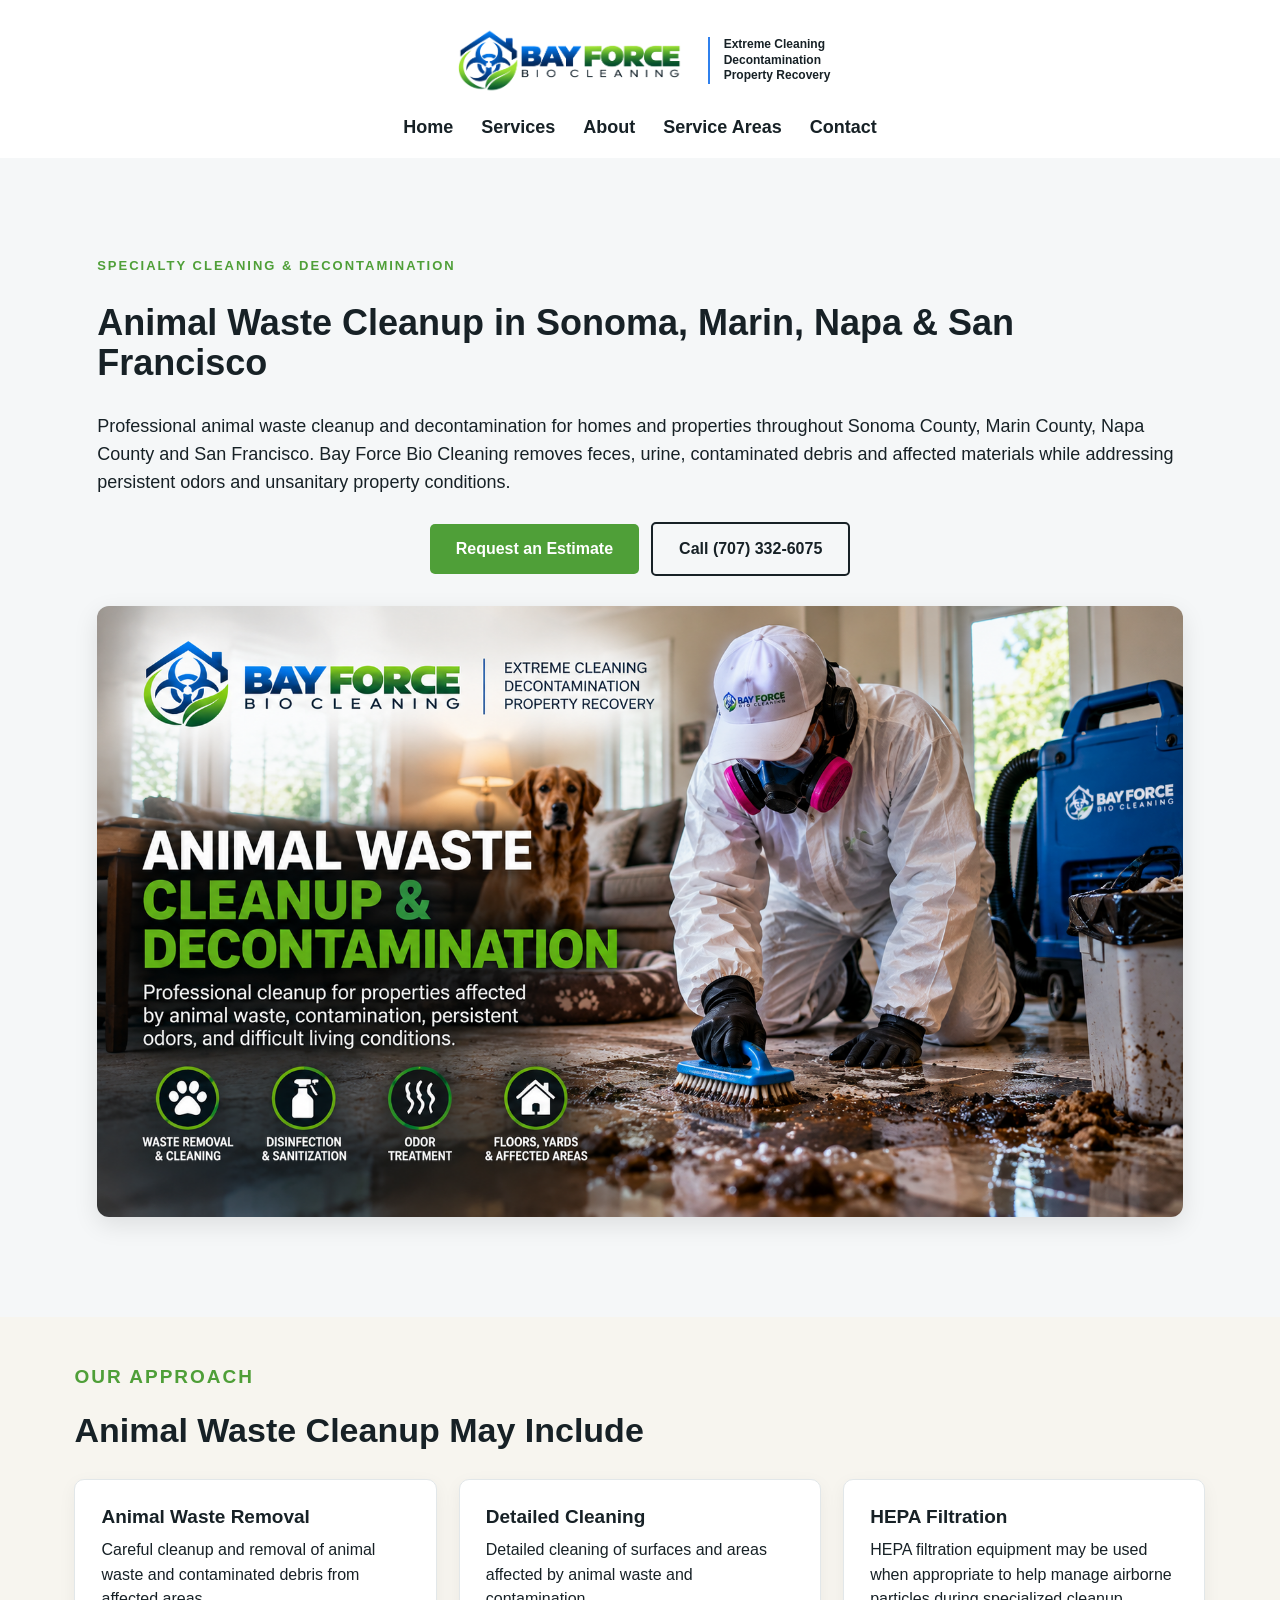
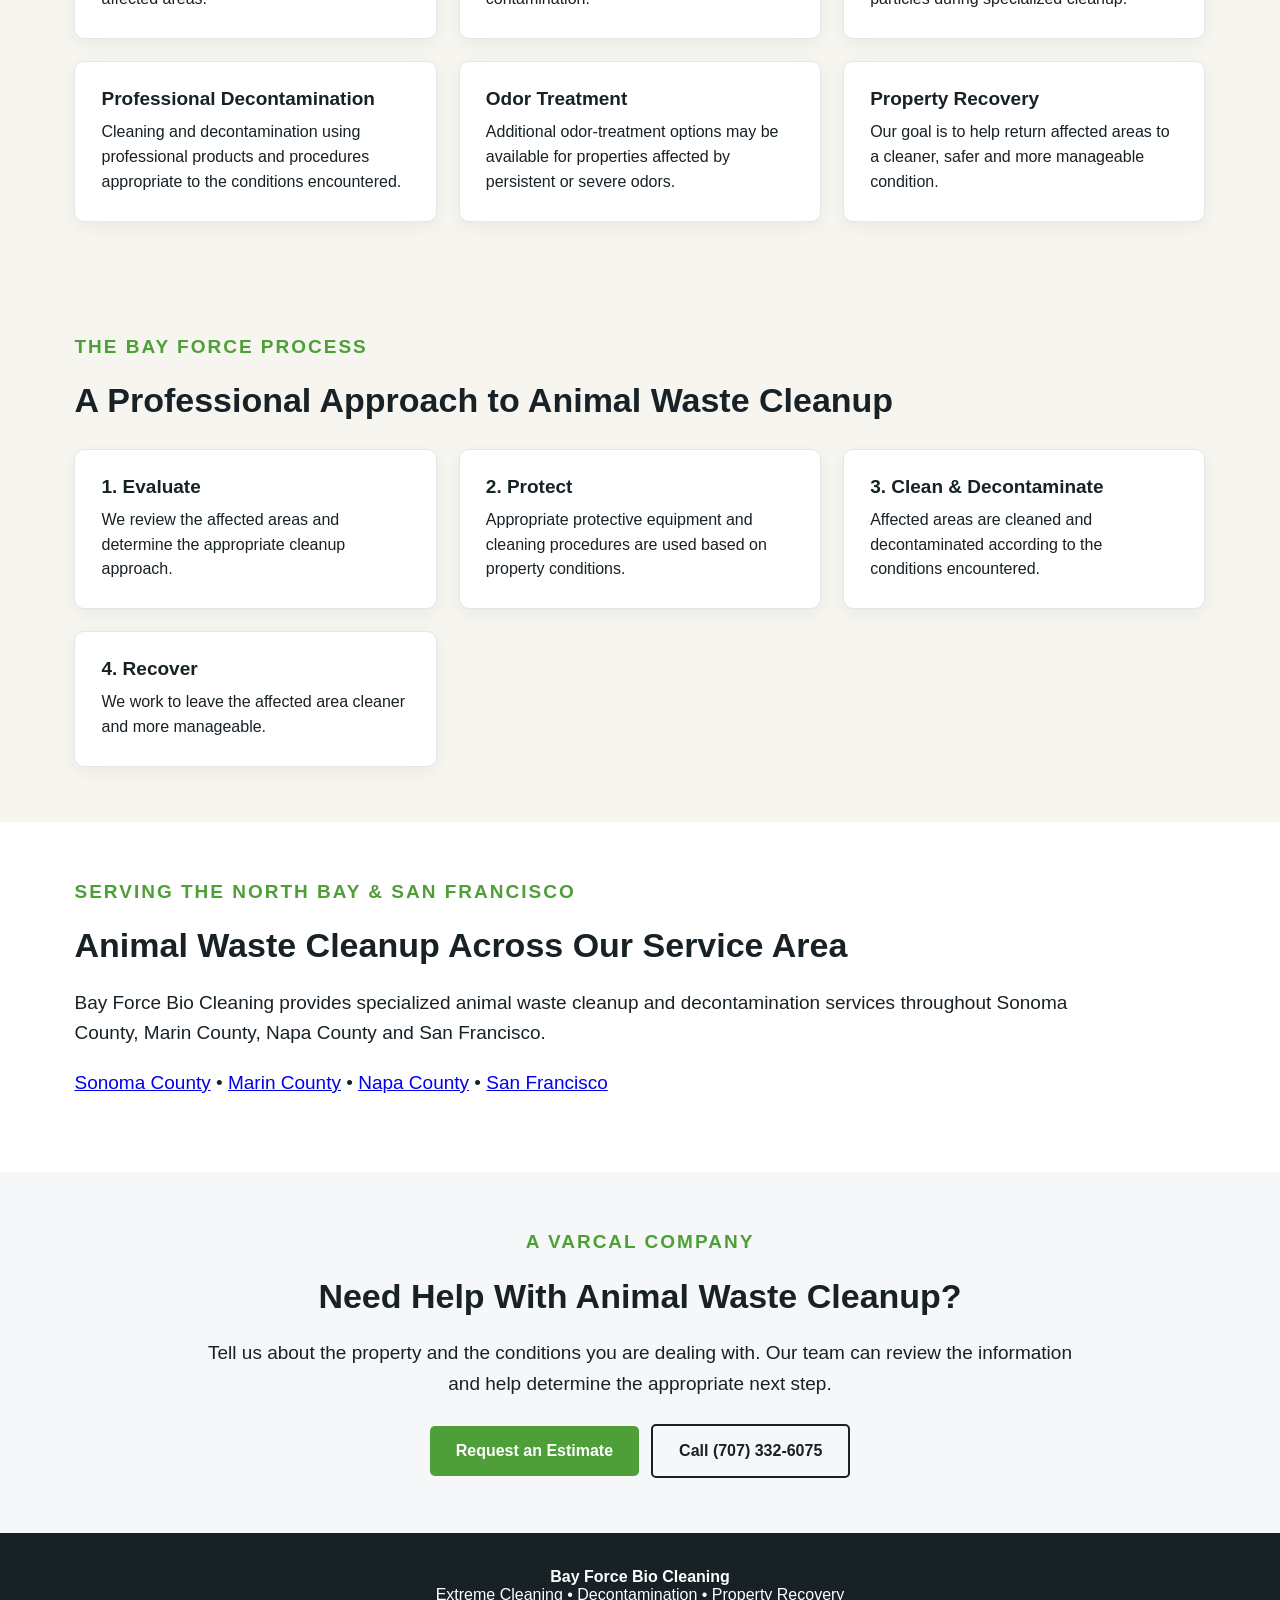
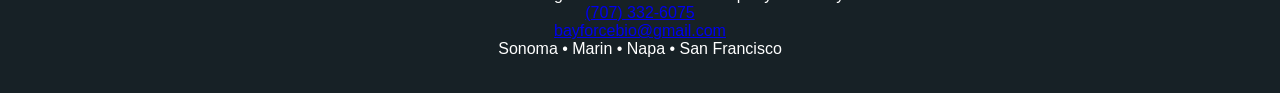
==== commit 27e815e4: "Update index.html" ====
--- a/animal-waste-cleanup/index.html
+++ b/animal-waste-cleanup/index.html
@@ -4,14 +4,14 @@
     <meta charset="UTF-8">
     <meta name="viewport" content="width=device-width, initial-scale=1.0">
 
-    <title>Animal Waste Cleanup | Bay Force Bio Cleaning | North Bay CA</title>
-
-    <meta name="description" content="Professional animal waste cleanup and decontamination in Sonoma, Marin, Napa and San Francisco. Bay Force Bio Cleaning provides specialized cleanup for properties affected by animal waste, contamination and severe odors.">
+    <title>Animal Waste Cleanup | Sonoma, Marin, Napa & San Francisco | Bay Force Bio</title>
+
+    <meta name="description" content="Professional animal waste cleanup and decontamination in Sonoma, Marin, Napa and San Francisco. Cleanup for feces, urine, contaminated surfaces, odors and severe property conditions.">
 
     <meta name="robots" content="index, follow">
     <link rel="canonical" href="https://bayforcebio.com/animal-waste-cleanup/">
-<meta property="og:title" content="Animal Waste Cleanup & Decontamination | Bay Force Bio Cleaning">
-<meta property="og:description" content="Professional animal waste cleanup and decontamination in Sonoma, Marin, Napa and San Francisco.">
+<meta property="og:title" content="Animal Waste Cleanup | Sonoma, Marin, Napa & San Francisco | Bay Force Bio">
+<meta property="og:description" content="Professional animal waste cleanup serving Sonoma, Marin, Napa and San Francisco, including feces, urine, contamination, odors and affected property surfaces.">
 <meta property="og:url" content="https://bayforcebio.com/animal-waste-cleanup/">
 <meta property="og:type" content="website">
 <meta property="og:image" content="https://bayforcebio.com/images/animal-waste-cleanup.jpg.png">
@@ -97,14 +97,11 @@
 
                 <p class="section-label">SPECIALTY CLEANING & DECONTAMINATION</p>
 
-                <h1>Animal Waste Cleanup & Decontamination</h1>
-
-                <p>
-                    Professional cleanup for properties affected by animal waste,
-                    contamination, persistent odors, and difficult living conditions.
-                    Bay Force Bio Cleaning helps restore affected areas to a cleaner
-                    and more manageable condition.
-                </p>
+                <h1>Animal Waste Cleanup in Sonoma, Marin, Napa & San Francisco</h1>
+
+                <p>
+Professional animal waste cleanup and decontamination for homes and properties throughout Sonoma County, Marin County, Napa County and San Francisco. Bay Force Bio Cleaning removes feces, urine, contaminated debris and affected materials while addressing persistent odors and unsanitary property conditions.
+</p>
 
                 <div class="service-cta-buttons">
                     <a href="/#contact" class="cta-primary">Request an Estimate</a>
--- a/style.css
+++ b/style.css
@@ -10,7 +10,7 @@
 body {
     margin: 0;
     font-family: Arial, sans-serif;
-    background-color: #f5f7f8;
+    background-color: #f7f5ef;
     color: #172126;
 }
 
@@ -77,23 +77,23 @@
 .hero {
     width: 100%;
     min-height: 520px;
-    padding: 55px 40px 70px;
+    padding: 55px 24px 70px;
 
     display: flex;
     align-items: center;
     justify-content: center;
-    gap: 60px;
+    gap: 40px;
 }
 
 .hero-content {
     flex: 1;
-    max-width: 720px;
+    max-width: 820px;
     min-width: 0;
 }
 
 .hero-image {
     flex: 1;
-    max-width: 720px;
+    max-width: 820px;
     min-width: 0;
 }
 
@@ -115,20 +115,21 @@
 .hero-description {
     max-width: 700px;
     margin: 0 0 28px;
-    font-size: 18px;
-    line-height: 1.6;
+    font-size: 21px;
+    line-height: 1.7;
 }
 
 .hero-button {
     display: inline-block;
-    padding: 15px 26px;
+    padding: 18px 32px;
 
     background-color: #4f9f38;
     color: #ffffff;
 
     text-decoration: none;
     font-weight: bold;
-    border-radius: 5px;
+   font-size: 18px;
+    border-radius: 8px;
 
     transition: 0.2s ease;
 }
@@ -140,7 +141,7 @@
 
 .hero-trust {
     margin: 22px 0 0;
-    font-size: 14px;
+    font-size: 16px;
     font-weight: bold;
     line-height: 1.5;
 }
@@ -230,24 +231,39 @@
    TABLETS
    ========================= */
 
-@media (max-width: 1100px) {
+@media (max-width: 1366px) {
 
     header {
-        padding: 20px;
-    }
+    padding: 20px;
+    flex-wrap: wrap;
+    align-items: center;
+    justify-content: center;
+    row-gap: 14px;
+}
 
     .brand img {
-        width: 300px;
-    }
+    width: 240px;
+}
+    
 
     .brand-services {
-        font-size: 14px;
-        padding-left: 18px;
-    }
-
-    header nav {
-        font-size: 14px;
-    }
+    font-size: 12px;
+    line-height: 1.25;
+    padding-left: 12px;
+}
+.header-brand {
+    width: 100%;
+    justify-content: center;
+}
+
+header nav {
+    width: 100%;
+    justify-content: center;
+    gap: 28px;
+    font-size: 14px;
+}
+
+   
 
     .hero {
         gap: 35px;
@@ -1135,14 +1151,14 @@
 .service-process,
 .service-area-page,
 .service-page-cta {
-    padding: 60px 6%;
+    padding: 60px 3%;
 }
 
 /* Main content width */
 .service-page-content,
 .service-detail-container {
-    width: 88%;
-    max-width: 1200px;
+    width: 94%;
+    max-width: 1400px;
     margin: 0 auto;
 }
 
@@ -1169,27 +1185,27 @@
 
 /* Main hero */
 .service-page-content h1 {
-    font-size: 38px;
+    font-size: 46px;
     line-height: 1.15;
     margin: 0 0 20px;
 }
 
 .service-page-intro {
     max-width: 950px;
-    font-size: 17px;
-    line-height: 1.6;
+    font-size: 20px;
+    line-height: 1.65;
     margin-bottom: 22px;
 }
 
 /* Section headings */
 .service-detail-container h2 {
-    font-size: 30px;
+    font-size: 34px;
     line-height: 1.2;
     margin: 0 0 22px;
 }
 
 .service-detail-container > p {
-    font-size: 17px;
+    font-size: 19px;
     line-height: 1.6;
     max-width: 1000px;
 }
@@ -1372,13 +1388,13 @@
    ===================================== */
 
 .service-page-hero-inner {
-    width: 88%;
-    max-width: 1200px;
+    width: 94%;
+    max-width: 1400px;
     margin: 0 auto;
 
     display: grid;
     grid-template-columns: 1fr 1fr;
-    gap: 55px;
+    gap: 48px;
     align-items: center;
 }
 
@@ -1387,7 +1403,10 @@
     max-width: none;
     margin: 0;
 }
-
+.service-page-hero-inner > .service-page-hero-content {
+    grid-column: 1 / -1;
+    width: 100%;
+}
 .service-page-hero-image {
     width: 100%;
 }
@@ -1571,3 +1590,163 @@
         height: auto;
     }
 }
+/* ===== IPAD / TABLET HEADER FIX ===== */
+@media (min-width: 801px) and (max-width: 1366px) {
+
+    header {
+        flex-direction: column !important;
+        align-items: center !important;
+        justify-content: center !important;
+        gap: 16px !important;
+        height: auto !important;
+        min-height: 0 !important;
+        padding: 20px 24px !important;
+    }
+
+    .header-brand {
+        width: 100% !important;
+        display: flex !important;
+        align-items: center !important;
+        justify-content: center !important;
+        gap: 18px !important;
+    }
+
+    .brand img {
+        width: 240px !important;
+        max-width: 100% !important;
+    }
+
+    .brand-services {
+        font-size: 12px !important;
+        line-height: 1.3 !important;
+        padding-left: 14px !important;
+        flex-shrink: 0 !important;
+    }
+
+    header nav {
+        width: 100% !important;
+        display: flex !important;
+        justify-content: center !important;
+        align-items: center !important;
+        flex-wrap: wrap !important;
+        gap: 12px 28px !important;
+        font-size: 14px !important;
+    }
+}
+/* ===== SERVICE PAGE TABLET / MOBILE FIX ===== */
+@media (max-width: 1366px) {
+
+    .service-page-hero-inner {
+        width: 92% !important;
+        max-width: 1200px !important;
+        display: block !important;
+        margin: 0 auto !important;
+    }
+
+    .service-page-hero-content {
+        width: 100% !important;
+        display: grid !important;
+        grid-template-columns: 1fr !important;
+        gap: 30px !important;
+    }
+
+    .service-page-hero-text {
+        width: 100% !important;
+        max-width: none !important;
+        min-width: 0 !important;
+    }
+
+    .service-page-hero-image {
+        width: 100% !important;
+        max-width: none !important;
+    }
+
+    .service-page-hero-image img {
+        width: 100% !important;
+        height: auto !important;
+        object-fit: cover !important;
+        display: block !important;
+    }
+}
+/* ===== FINAL MOBILE/TABLET SERVICE FIX ===== */
+@media screen and (max-width: 1366px) {
+
+    .service-page-hero {
+        width: 100% !important;
+        padding: 40px 20px !important;
+        overflow: visible !important;
+    }
+
+    .service-page-hero-inner {
+        width: 100% !important;
+        max-width: 100% !important;
+        margin: 0 !important;
+        padding: 0 !important;
+
+        display: flex !important;
+        flex-direction: column !important;
+        align-items: stretch !important;
+        gap: 30px !important;
+    }
+
+    .service-page-hero-text {
+        width: 100% !important;
+        max-width: 100% !important;
+        min-width: 0 !important;
+        margin: 0 !important;
+    }
+
+    .service-page-hero-text h1 {
+        width: 100% !important;
+        max-width: 100% !important;
+        font-size: 36px !important;
+        line-height: 1.12 !important;
+    }
+
+    .service-page-hero-text > p:not(.section-label) {
+        width: 100% !important;
+        max-width: 100% !important;
+        font-size: 18px !important;
+        line-height: 1.55 !important;
+    }
+
+    .service-page-hero-image {
+        width: 100% !important;
+        max-width: 100% !important;
+        margin: 0 !important;
+    }
+
+    .service-page-hero-image img {
+        width: 100% !important;
+        max-width: 100% !important;
+        height: auto !important;
+        display: block !important;
+    }
+
+    .service-cta-buttons {
+        width: 100% !important;
+        display: flex !important;
+        flex-wrap: wrap !important;
+        gap: 12px !important;
+    }
+}
+
+@media screen and (max-width: 600px) {
+
+    .service-page-hero {
+        padding: 30px 18px !important;
+    }
+
+    .service-page-hero-text h1 {
+        font-size: 32px !important;
+    }
+
+    .service-page-hero-text > p:not(.section-label) {
+        font-size: 17px !important;
+    }
+
+    .service-cta-buttons a {
+        width: 100% !important;
+        text-align: center !important;
+    }
+}
